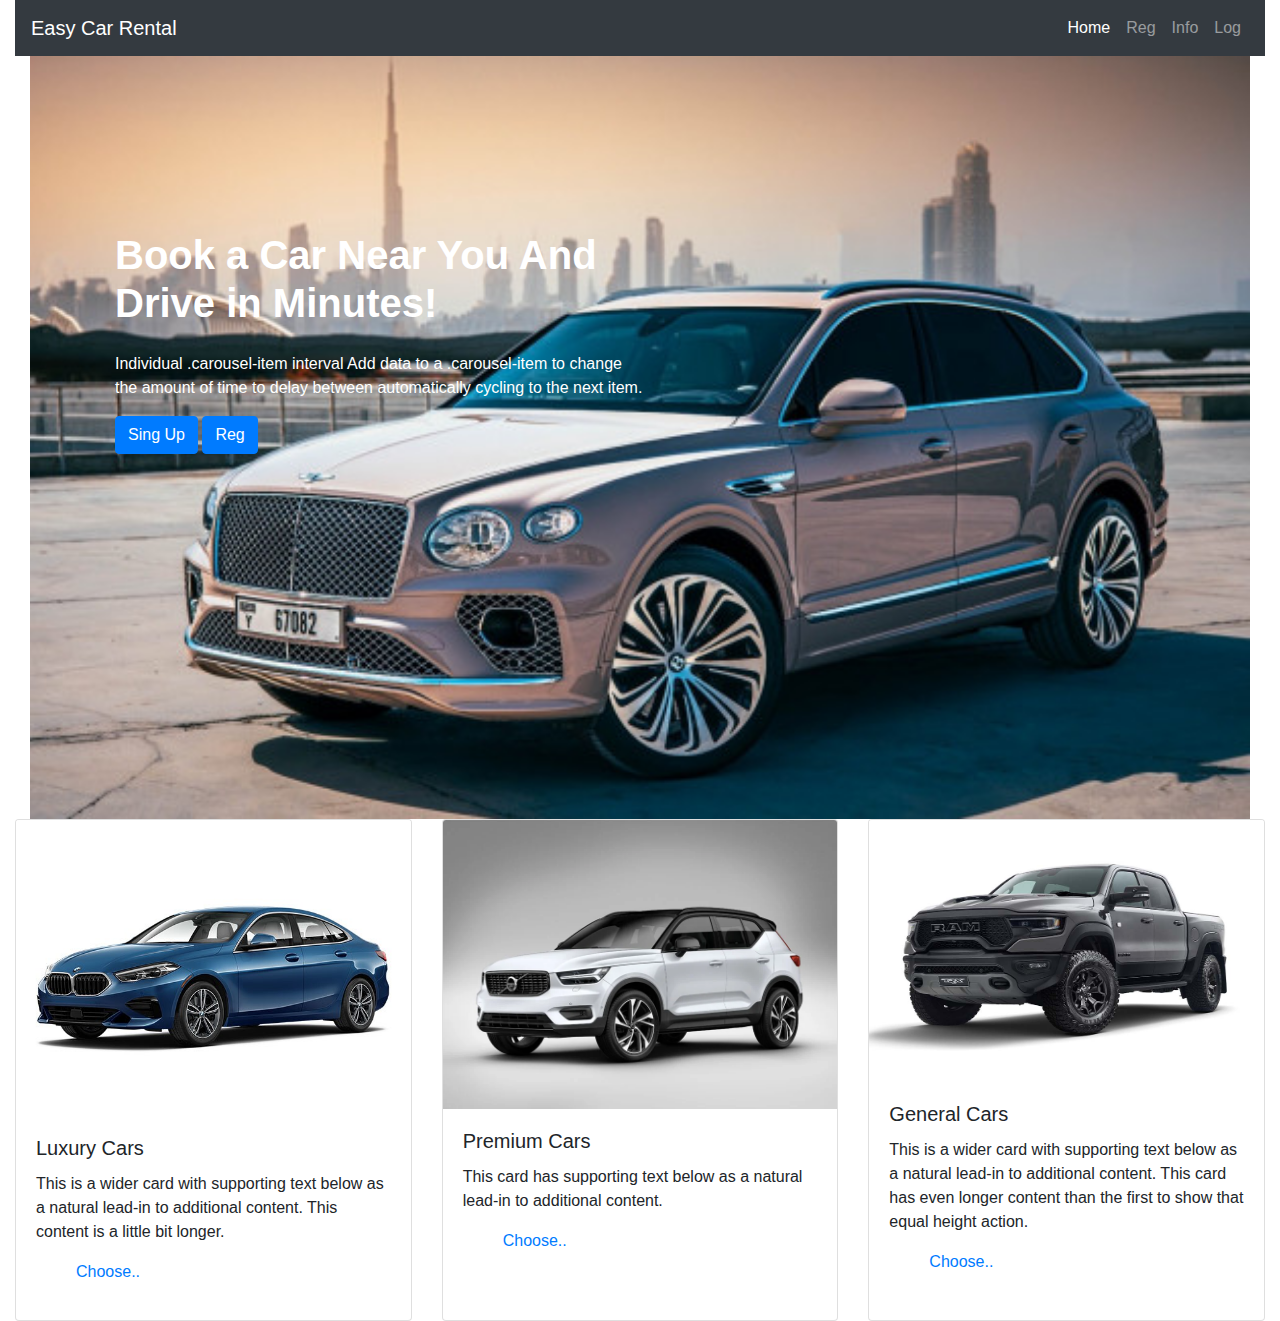
==== FrontEnd/index.html @ 1290e5ff "update" ====
<!DOCTYPE html>
<html lang="en">
<head>
    <meta charset="UTF-8">
    <title>Car Rental </title>
    <link rel="stylesheet" href="assets/css/bootstrap.css">
    <link rel="stylesheet" href="assets/css/style.css">
    <script src="https://ajax.googleapis.com/ajax/libs/jquery/3.7.1/jquery.min.js"></script>
</head>
<body>
<div class="container-fluid">

<nav class="navbar navbar-dark bg-dark navbar-expand-sm">
    <a href="" class="navbar-brand">Easy Car Rental</a>
    <button class="navbar-toggler " data-toggle="collapse" data-target="#mob"><span class="navbar-toggler-icon"></span></button>
    <div class="collapse navbar-collapse justify-content-end" id="#mob">
        <ul class="navbar-nav">
            <li class="nav-item active"><a href="" class="nav-link"> Home</a></li>
            <li class="nav-item"><a href="" class="nav-link"> Reg</a></li>
            <li class="nav-item"><a href="" class="nav-link"> Info</a></li>
            <li class="nav-item"><a href="assets/pages/dashBoard.html" class="nav-link"> Log</a></li>
        </ul>
    </div>
</nav>
    <div class="firstbox">
    <div class="col-12 ">
        <img src="assets/img/bentley-bentayga.jpg" alt="" class="mx-auto d-block img-fluid" width="1320px">
    </div><!-- 1st car-->

    <div class="dd">
        <h1 style="color: white">Book a Car Near You And <br>
        Drive in Minutes!</h1>
        <p style="color: white">Individual .carousel-item interval
        Add data to a .carousel-item to change <br>the amount of time to delay between automatically cycling to the next item.</p>
        <button type="button" class="btn btn-primary" data-toggle="modal" data-target="">
           Sing Up
        </button>
        <button type="button" class="btn btn-primary" data-toggle="modal" data-target="#exampleModalMoreContent">
            Reg
        </button>
    </div>
    </div>

    <!-- Card Deck -->
    <div class="card-deck">
        <div class="card">
            <img src="assets/img/sedan.jpg" class="card-img-top" alt="...">
            <div class="card-body">
                <h5 class="card-title"> Luxury Cars</h5>
                <p class="card-text">This is a wider card with supporting text below as a natural lead-in to additional content. This content is a little bit longer.</p>
                <ul>
                    <li style="list-style: none "><a href="assets/pages/sedanSelecting.html" >Choose..</a></li>
                </ul>
            </div>

        </div>
        <div class="card">
            <img src="assets/img/SUV.jpg" class="card-img-top" alt="...">
            <div class="card-body">
                <h5 class="card-title"> Premium Cars</h5>
                <p class="card-text">This card has supporting text below as a natural lead-in to additional content.</p>
                <ul>
                   <a href="assets/pages/sedanSelecting.html">Choose..</a>
                </ul>
            </div>

        </div>
        <div class="card" id="pickup">
            <img src="assets/img/pickup%202.jpg" class="card-img-top" alt="...">
            <div class="card-body">
                <h5 class="card-title"> General Cars</h5>
                <p class="card-text">This is a wider card with supporting text below as a natural lead-in to additional content. This card has even longer content than the first to show that equal height action.</p>
                <ul>
                  <a href="assets/pages/sedanSelecting.html">Choose..</a>
                </ul>
            </div>

        </div>
    </div>

    <div class="modal fade" tabindex="-1" id="exampleModalMoreContent" role="dialog">
        <div class="modal-dialog modal-dialog-centered" role="document">
            <div class="modal-content">
                <div class="modal-header">
                    <h5 class="modal-title">Modal title</h5>
                    <button type="button" class="close" data-dismiss="modal" aria-label="Close">
                        <span aria-hidden="true">&times;</span>
                    </button>
                </div>
                <div class="modal-body">
                    <!-- Modal Body -->
                    <form id="regForm">
                        <div class="form-group">
                            <label for="idInputTxt">Id</label>
                            <input type="text" class="form-control" id="idInputTxt" placeholder="insert Id">
                        </div>
                        <div class="form-group">
                            <label for="nameInputTxt">Name</label>
                            <input type="text" class="form-control" id="nameInputTxt" placeholder="inset Name">
                        </div>
                        <div class="form-group">
                            <label for="addressInputTxt">Address</label>
                            <input type="text" class="form-control" id="addressInputTxt" placeholder="insert Address">
                        </div>
                        <div class="form-group">
                            <label for="lidInputTxt">Lid</label>
                            <input type="text" class="form-control" id="lidInputTxt" placeholder="insert Lid">
                        </div>
                        <div class="form-group">
                            <label for="ContactInputText">Contact</label>
                            <input type="text" class="form-control" id="ContactInputText" placeholder="insert Contact">
                        </div>
                        <div class="form-group">
                            <label for="EmailInputText">Email address</label>
                            <input type="email" class="form-control" id="EmailInputText" aria-describedby="emailHelp" placeholder="Enter email">
                            <small id="emailHelp" class="form-text text-muted">We'll never share your email with anyone else.</small>
                        </div>
                        <div class="form-group form-check">
                            <input type="checkbox" class="form-check-input" id="exampleCheck1">
                            <label class="form-check-label" for="exampleCheck1">Check me out</label>
                        </div>
                        <button  id="sub" type="submit" class="btn btn-primary">Loginnnn</button>
                    </form>
                </div>
                <div class="modal-footer">
                    <p> Please login first </p>
                </div>
            </div>
        </div>
    </div>
    <!-- // Modal more content -->

    <div class="footer"></div>

</div><!--container -fluid-->


<script src="https://code.jquery.com/jquery-3.3.1.slim.min.js" integrity="sha384-q8i/X+965DzO0rT7abK41JStQIAqVgRVzpbzo5smXKp4YfRvH+8abtTE1Pi6jizo" crossorigin="anonymous"></script>
<script src="https://cdnjs.cloudflare.com/ajax/libs/popper.js/1.14.6/umd/popper.min.js" integrity="sha384-wHAiFfRlMFy6i5SRaxvfOCifBUQy1xHdJ/yoi7FRNXMRBu5WHdZYu1hA6ZOblgut" crossorigin="anonymous"></script>
<script src="https://stackpath.bootstrapcdn.com/bootstrap/4.3.1/js/bootstrap.min.js" integrity="sha384-JjSmVgyd0p3pXB1rRibZUAYoIIy6OrQ6VrjIEaFf/nJGzIxFDsf4x0xIM+B07jRM" crossorigin="anonymous"></script>
<script src="controller/ccc.js"></script>
<script src="assets/jquery/jquery.min.js"></script>



</body>
</html>
---- FrontEnd/assets/css/style.css ----
.firstbox{
    position: relative;
}

.dd{
    position: absolute;
    top: 0px;
    margin-top: 150px;
    margin-left: 100px;
}
.dd h1{
    margin: 25px;
    margin-left: 0px;
    font-weight: bold;
}
.sideTextBox{
    position: absolute;
    top: 0px;
    margin-top: 150px;
    margin-left: 850px;
}
#tb{
    margin-left: 20px;
}
.requestBOx{

}
.requestBOx img{
    margin-left: 100px;
    margin-top: 0px;
    position: relative;
}
.bInfo{
    width: 300px;
    position: absolute;
    margin-left: 330px;
    top: 290px;
}
.bReq{
    width: 300px;
}
#canB{
    margin-left: 50px;
}
#accB{
    margin-left: 150px;
}
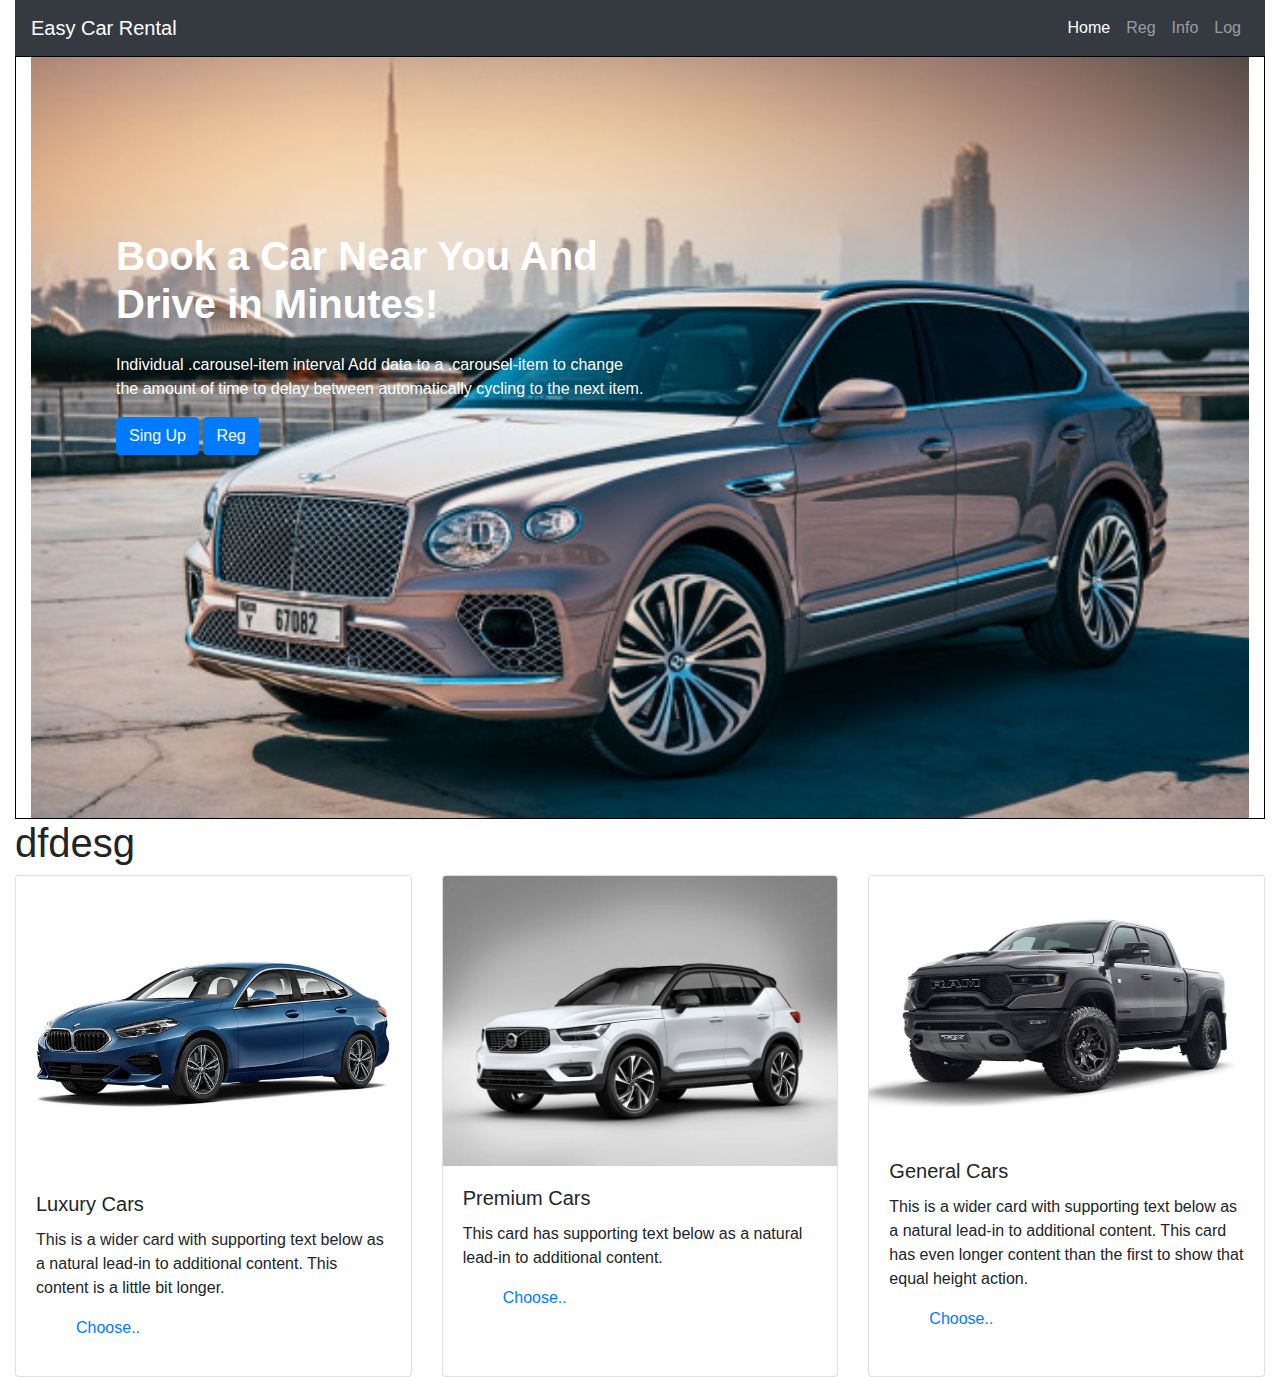
==== commit 870adb83: "commit" ====
--- a/FrontEnd/index.html
+++ b/FrontEnd/index.html
@@ -22,6 +22,7 @@
         </ul>
     </div>
 </nav>
+    <section class="sec1">
     <div class="firstbox">
     <div class="col-12 ">
         <img src="assets/img/bentley-bentayga.jpg" alt="" class="mx-auto d-block img-fluid" width="1320px">
@@ -32,7 +33,7 @@
         Drive in Minutes!</h1>
         <p style="color: white">Individual .carousel-item interval
         Add data to a .carousel-item to change <br>the amount of time to delay between automatically cycling to the next item.</p>
-        <button type="button" class="btn btn-primary" data-toggle="modal" data-target="">
+        <button id="ggg" type="button" class="btn btn-primary" data-toggle="modal" data-target="">
            Sing Up
         </button>
         <button type="button" class="btn btn-primary" data-toggle="modal" data-target="#exampleModalMoreContent">
@@ -40,7 +41,11 @@
         </button>
     </div>
     </div>
-
+    </section>
+    <section class="sec2">
+        <h1>dfdesg</h1>
+    </section>
+<section class="sec3">
     <!-- Card Deck -->
     <div class="card-deck">
         <div class="card">
@@ -49,7 +54,7 @@
                 <h5 class="card-title"> Luxury Cars</h5>
                 <p class="card-text">This is a wider card with supporting text below as a natural lead-in to additional content. This content is a little bit longer.</p>
                 <ul>
-                    <li style="list-style: none "><a href="assets/pages/sedanSelecting.html" >Choose..</a></li>
+                    <li style="list-style: none "><a href="assets/pages/luxurySelecting.html" >Choose..</a></li>
                 </ul>
             </div>
 
@@ -77,12 +82,12 @@
 
         </div>
     </div>
-
+</section>
     <div class="modal fade" tabindex="-1" id="exampleModalMoreContent" role="dialog">
         <div class="modal-dialog modal-dialog-centered" role="document">
             <div class="modal-content">
                 <div class="modal-header">
-                    <h5 class="modal-title">Modal title</h5>
+                    <h5 class="modal-title">Registration Form </h5>
                     <button type="button" class="close" data-dismiss="modal" aria-label="Close">
                         <span aria-hidden="true">&times;</span>
                     </button>
@@ -115,15 +120,11 @@
                             <input type="email" class="form-control" id="EmailInputText" aria-describedby="emailHelp" placeholder="Enter email">
                             <small id="emailHelp" class="form-text text-muted">We'll never share your email with anyone else.</small>
                         </div>
-                        <div class="form-group form-check">
-                            <input type="checkbox" class="form-check-input" id="exampleCheck1">
-                            <label class="form-check-label" for="exampleCheck1">Check me out</label>
-                        </div>
-                        <button  id="sub" type="submit" class="btn btn-primary">Loginnnn</button>
+                        <button  id="sub" type="submit" class="btn btn-primary">Register</button>
                     </form>
                 </div>
                 <div class="modal-footer">
-                    <p> Please login first </p>
+                    <p> </p>
                 </div>
             </div>
         </div>
@@ -139,6 +140,7 @@
 <script src="https://cdnjs.cloudflare.com/ajax/libs/popper.js/1.14.6/umd/popper.min.js" integrity="sha384-wHAiFfRlMFy6i5SRaxvfOCifBUQy1xHdJ/yoi7FRNXMRBu5WHdZYu1hA6ZOblgut" crossorigin="anonymous"></script>
 <script src="https://stackpath.bootstrapcdn.com/bootstrap/4.3.1/js/bootstrap.min.js" integrity="sha384-JjSmVgyd0p3pXB1rRibZUAYoIIy6OrQ6VrjIEaFf/nJGzIxFDsf4x0xIM+B07jRM" crossorigin="anonymous"></script>
 <script src="controller/ccc.js"></script>
+<Script src="controller/dashBoardController.js"></Script>
 <script src="assets/jquery/jquery.min.js"></script>
 
 
--- a/FrontEnd/assets/css/style.css
+++ b/FrontEnd/assets/css/style.css
@@ -1,5 +1,7 @@
 .firstbox{
     position: relative;
+
+    border: solid 1px black;
 }
 
 .dd{
@@ -44,4 +46,165 @@
 }
 #accB{
     margin-left: 150px;
-}+}
+.checkOutSec{
+    position: relative;
+}
+#checkOutSecTxt{
+    margin-top: 20px;
+    width: 450px;
+    height: 50px;
+    margin-left: 300px;
+}
+#checkOutSecButton{
+    position: absolute;
+    top: 0px;
+    width: 70px;
+    height: 50px;
+    margin-left: 770px;
+}
+#RCidInputTxt{
+    width: 70px;
+    height: 50px;
+}
+
+.rcoBx{
+    border: #062c33 solid 2px;
+}
+.carManageFirstBox{
+    width: 1300px;
+    position: relative;
+}
+.leftBox{
+    width: 500px;
+    height: 500px;
+}
+.rightBox{
+    position: absolute;
+    width: 800px;
+    height: 500px;
+    top: 0px;
+    margin-left: 375px;
+}
+ #searchIdTxt{
+     margin: 10px;
+   width: 550px;
+     height: 42px;
+     border-radius: 20px;
+     margin-left: 250px;
+
+}
+ #searchCarBtn{
+     position: relative;
+     margin-left: 723px;
+     top: -58px;
+     border-radius: 40px;
+ }
+ .carSearchingArea{
+     margin-left: 50px;
+
+ }
+.resultArea{
+    position: relative;
+}
+.reFirstBox{
+}
+.reSecondBox{
+    position: absolute;
+    margin-left: 650px;
+    top: 0px;
+}
+#getAllBtn{
+    position: relative;
+    margin-left: 950px;
+    top: 50px;
+    width: 160px;
+}
+.sectionTwo{
+    margin: 10px;
+    background-color: #f5f6fa;
+
+}
+.sectionOne{
+    margin: 10px;
+    background-color: #f5f6fa;
+}
+#DeleteBTN {
+    margin-bottom: 10px;
+}
+#carUpdateBtn{
+    margin-bottom: 10px;
+}
+
+.cardBox{
+    background-color: white;
+    height: 180px;
+    margin: 15px;
+    width: 600px;
+    border-radius: 20px;
+}
+
+.DriverAddBox{
+    width: 600px;
+    height: 150px;
+    border: solid 1px black;
+    background-color: #f5f6fa;
+}
+.DriverThirdBox{
+    border: solid 1px black;
+    background-color: #f5f6fa;
+    margin-top: 20px;
+    margin-bottom: 20px;
+}
+#driverSearchIdTxt{
+    margin: 10px;
+    width: 550px;
+    height: 42px;
+    border-radius: 20px;
+    margin-left: 250px;
+}
+#driverSearchBtn{
+    position: relative;
+    margin-left: 723px;
+    top: -58px;
+    border-radius: 40px;
+}
+.customerDetailsSecInRCI ,.vehicleDetailsSecInRCI,.rentDetailsSec{
+    margin: 10px;
+    width: 380px;
+    border-radius: 20px;
+    background-color: #f5f6fa;
+}
+.CusVehiDetailBox{
+    position: relative;
+}
+.vehicleDetailsSecInRCI{
+    position: absolute;
+    top:-5px;
+    margin-left: 450px;
+}
+.rentDetailsSec{
+    position: absolute;
+    top:-5px;
+    margin-left: 900px;
+}
+.rentCheckInInputBox{
+    margin-top: 80px;
+}
+
+#carContent{
+    border: black solid 1px;
+    width: 200px;
+    margin: 50px;
+}
+#carContentImg{
+    width: 150px;
+    height: 150px;
+    margin: 15px;
+}
+#carContentButton{
+    height: 30px;
+    width: 120px;
+    margin-left: 35px;
+    background-color:#b1dfbb;
+}
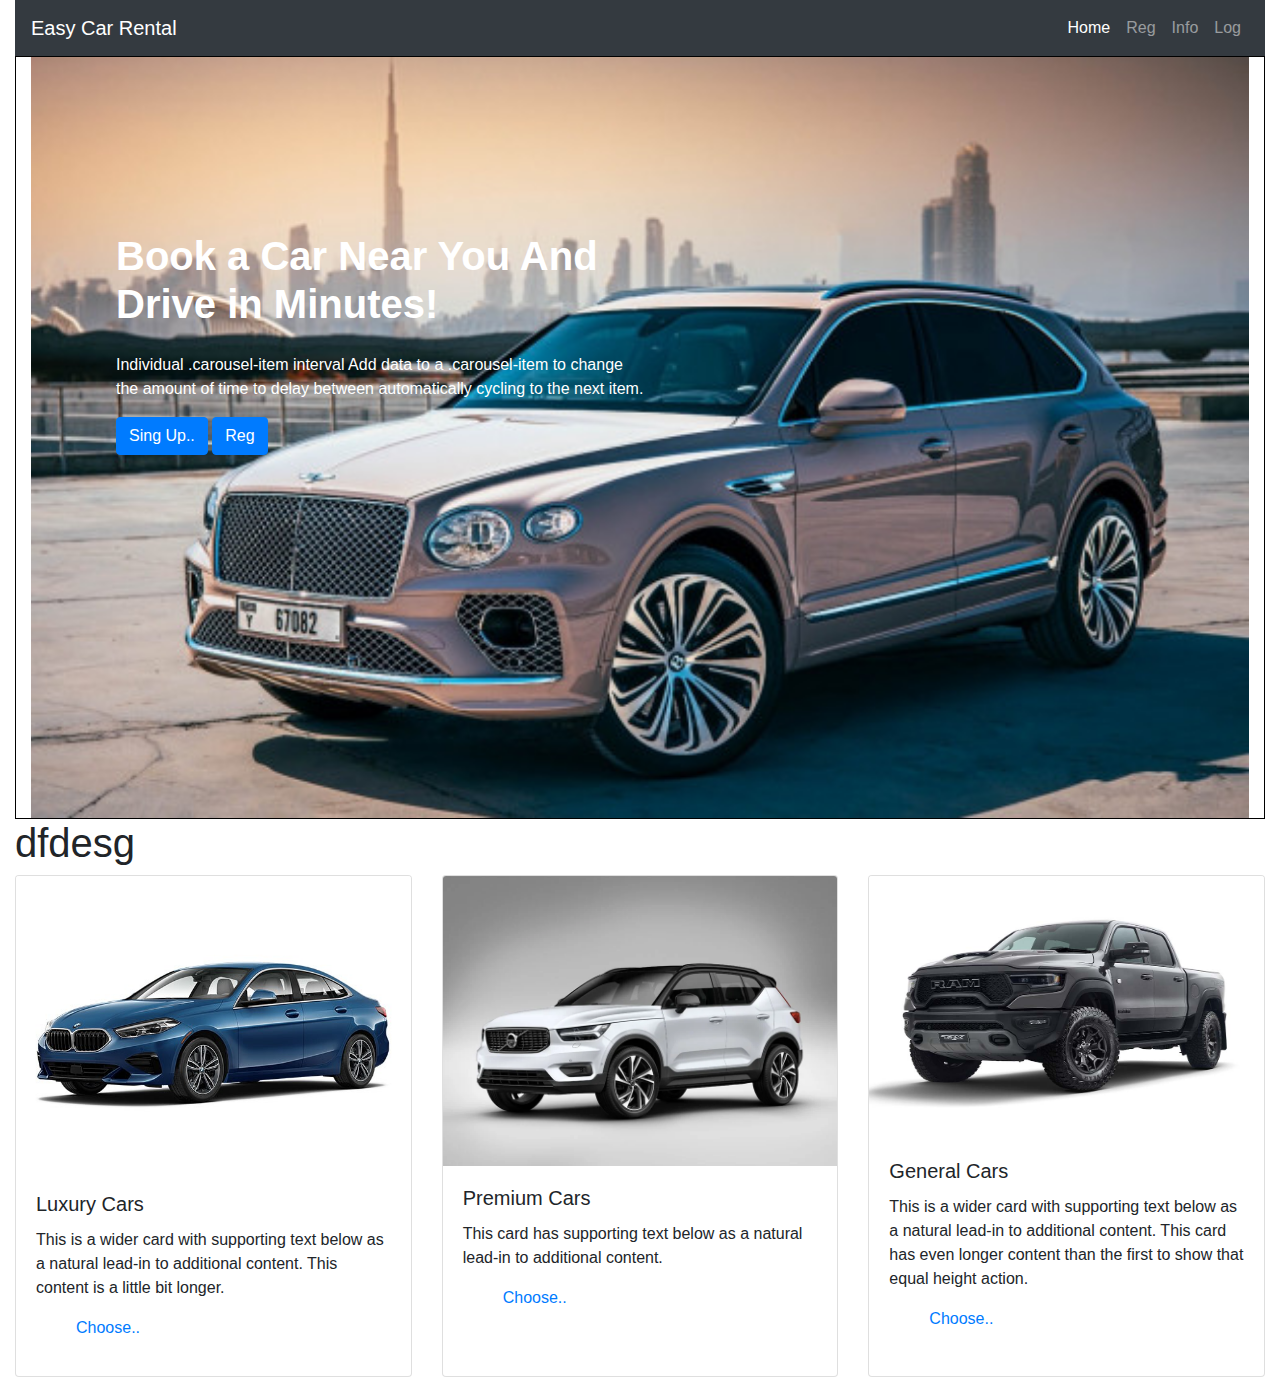
==== commit 8b90cf39: "commit" ====
--- a/FrontEnd/index.html
+++ b/FrontEnd/index.html
@@ -33,8 +33,8 @@
         Drive in Minutes!</h1>
         <p style="color: white">Individual .carousel-item interval
         Add data to a .carousel-item to change <br>the amount of time to delay between automatically cycling to the next item.</p>
-        <button id="ggg" type="button" class="btn btn-primary" data-toggle="modal" data-target="">
-           Sing Up
+        <button id="LoginButton" type="button" class="btn btn-primary" data-toggle="modal" data-target="#LoginForm">
+           Sing Up..
         </button>
         <button type="button" class="btn btn-primary" data-toggle="modal" data-target="#exampleModalMoreContent">
             Reg
@@ -131,19 +131,52 @@
     </div>
     <!-- // Modal more content -->
 
+
+    <div class="modal fade" tabindex="-1" id="LoginForm" role="dialog">
+        <div class="modal-dialog modal-dialog-centered" role="document">
+            <div class="modal-content">
+                <div class="modal-header">
+                    <h5 class="modal-title">Registration Form </h5>
+                    <button type="button" class="close" data-dismiss="modal" aria-label="Close">
+                        <span aria-hidden="true">&times;</span>
+                    </button>
+                </div>
+                <div class="modal-body">
+                    <!-- Modal Body -->
+                    <form id="LogForm">
+                        <div class="form-group">
+                            <label for="idInputTxt">Id</label>
+                            <input type="text" class="form-control" id="lgidInputTxt" placeholder="insert Id">
+                        </div>
+                        <div class="form-group">
+                            <label for="nameInputTxt">Name</label>
+                            <input type="text" class="form-control" id="lgnameInputTxt" placeholder="inset Name">
+                        </div>
+                        <button  id="LoginConformButton" type="button" class="btn btn-primary">Done</button>
+                    </form>
+                </div>
+                <div class="modal-footer">
+                    <p> </p>
+                </div>
+            </div>
+        </div>
+    </div>
+    <!-- // Modal more content -->
+
     <div class="footer"></div>
 
 </div><!--container -fluid-->
 
-
+<script src="controller/ccc.js"></script>
 <script src="https://code.jquery.com/jquery-3.3.1.slim.min.js" integrity="sha384-q8i/X+965DzO0rT7abK41JStQIAqVgRVzpbzo5smXKp4YfRvH+8abtTE1Pi6jizo" crossorigin="anonymous"></script>
 <script src="https://cdnjs.cloudflare.com/ajax/libs/popper.js/1.14.6/umd/popper.min.js" integrity="sha384-wHAiFfRlMFy6i5SRaxvfOCifBUQy1xHdJ/yoi7FRNXMRBu5WHdZYu1hA6ZOblgut" crossorigin="anonymous"></script>
 <script src="https://stackpath.bootstrapcdn.com/bootstrap/4.3.1/js/bootstrap.min.js" integrity="sha384-JjSmVgyd0p3pXB1rRibZUAYoIIy6OrQ6VrjIEaFf/nJGzIxFDsf4x0xIM+B07jRM" crossorigin="anonymous"></script>
-<script src="controller/ccc.js"></script>
 <Script src="controller/dashBoardController.js"></Script>
 <script src="assets/jquery/jquery.min.js"></script>
 
 
+<script>
 
+</script>
 </body>
 </html>--- a/FrontEnd/assets/css/style.css
+++ b/FrontEnd/assets/css/style.css
@@ -208,3 +208,13 @@
     margin-left: 35px;
     background-color:#b1dfbb;
 }
+#pickupday {
+    margin-left: 170px;
+}
+#rentdays{
+    margin-left: 190px;
+}
+#errorMsg{
+    color: red;
+    margin-left: 120px;
+}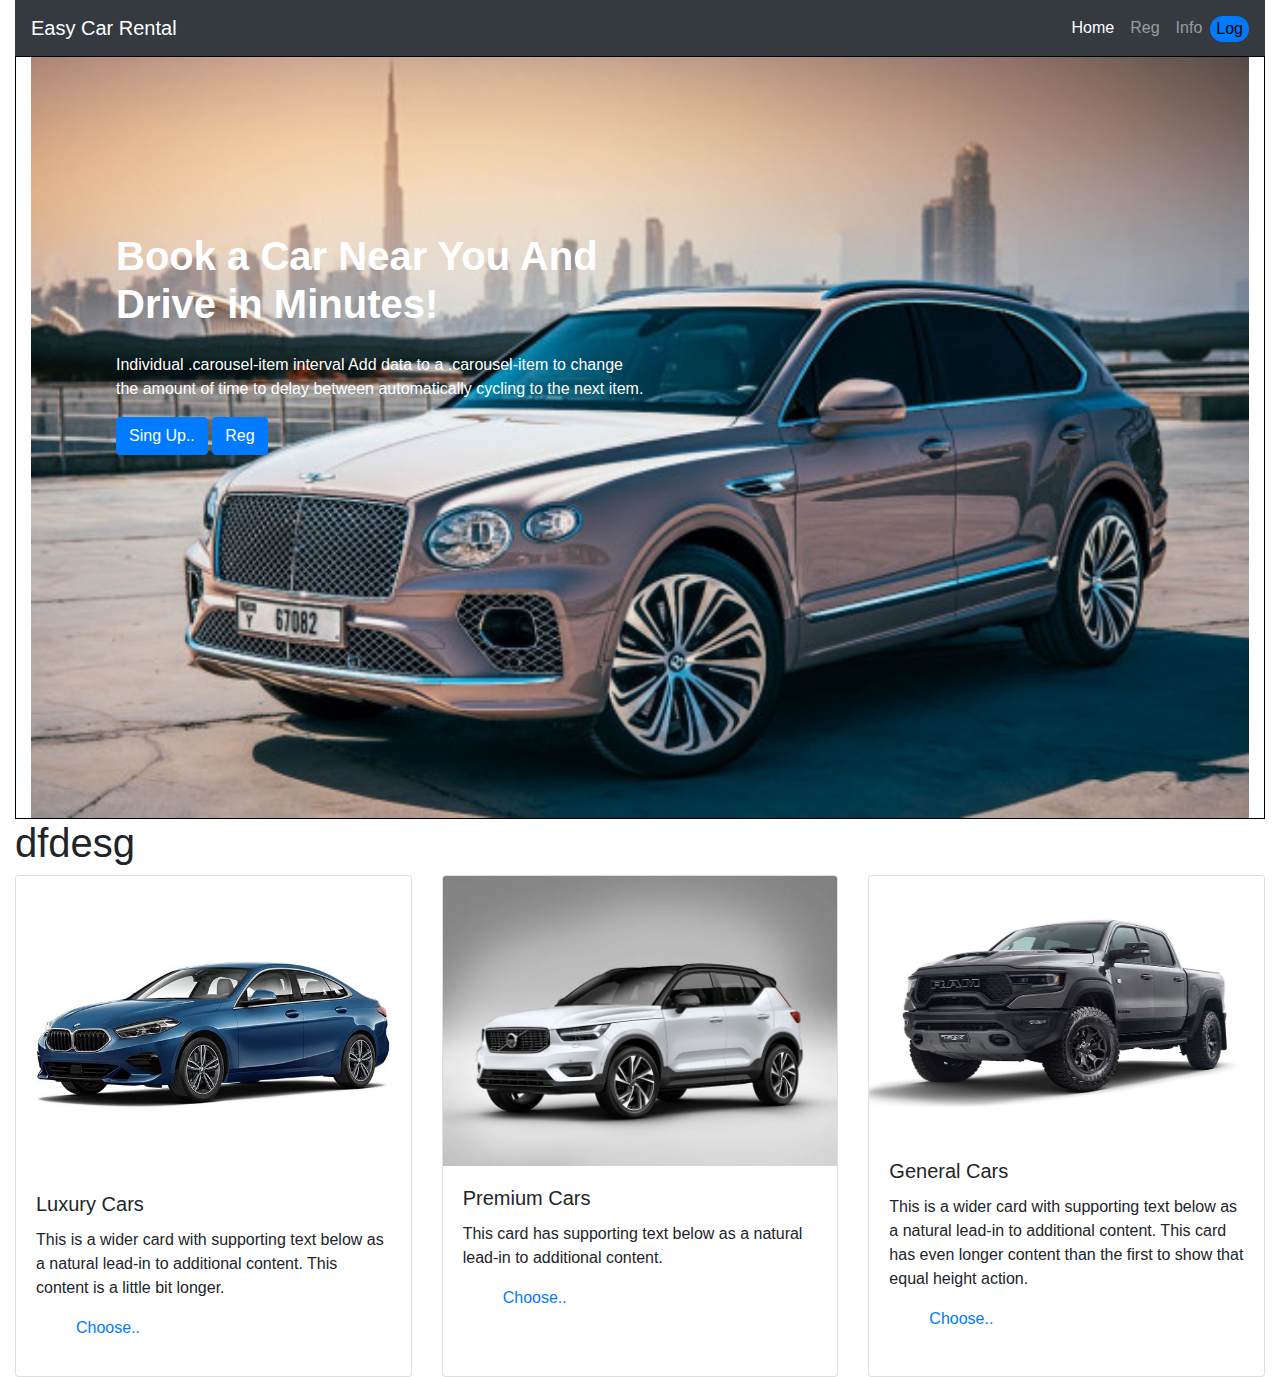
==== commit 49e0b5d0: "commit" ====
--- a/FrontEnd/index.html
+++ b/FrontEnd/index.html
@@ -18,7 +18,7 @@
             <li class="nav-item active"><a href="" class="nav-link"> Home</a></li>
             <li class="nav-item"><a href="" class="nav-link"> Reg</a></li>
             <li class="nav-item"><a href="" class="nav-link"> Info</a></li>
-            <li class="nav-item"><a href="assets/pages/dashBoard.html" class="nav-link"> Log</a></li>
+            <li class="nav-item"><button class="bg-primary" id="AdminLoginBtn" data-toggle="modal" data-target="#adminLoginForm">Log</button></li>
         </ul>
     </div>
 </nav>
@@ -152,6 +152,7 @@
                             <label for="nameInputTxt">Name</label>
                             <input type="text" class="form-control" id="lgnameInputTxt" placeholder="inset Name">
                         </div>
+                        <div id="loginErr"></div>
                         <button  id="LoginConformButton" type="button" class="btn btn-primary">Done</button>
                     </form>
                 </div>
@@ -163,10 +164,42 @@
     </div>
     <!-- // Modal more content -->
 
+    <div class="modal fade" tabindex="-1" id="adminLoginForm" role="dialog">
+        <div class="modal-dialog modal-dialog-centered" role="document">
+            <div class="modal-content">
+                <div class="modal-header">
+                    <h5 class="modal-title">Admin Login Form </h5>
+                    <button type="button" class="close" data-dismiss="modal" aria-label="Close">
+                        <span aria-hidden="true">&times;</span>
+                    </button>
+                </div>
+                <div class="modal-body">
+                    <!-- Modal Body -->
+                    <form id="adLogForm">
+                        <div class="form-group">
+                            <label for="idInputTxt">Id</label>
+                            <input type="text" class="form-control" id="adlgidInputTxt" placeholder="insert Id">
+                        </div>
+                        <div class="form-group">
+                            <label for="nameInputTxt">Name</label>
+                            <input type="text" class="form-control" id="adlgnameInputTxt" placeholder="inset Name">
+                        </div>
+                        <div id="adloginErr"></div>
+                        <button  id="adLoginConformButton" type="button" class="btn btn-primary">Done</button>
+                    </form>
+                </div>
+                <div class="modal-footer">
+                    <p> </p>
+                </div>
+            </div>
+        </div>
+    </div>
+    <!-- // Modal more content -->
+
     <div class="footer"></div>
 
 </div><!--container -fluid-->
-
+<script src="controller/pss.js"></script>
 <script src="controller/ccc.js"></script>
 <script src="https://code.jquery.com/jquery-3.3.1.slim.min.js" integrity="sha384-q8i/X+965DzO0rT7abK41JStQIAqVgRVzpbzo5smXKp4YfRvH+8abtTE1Pi6jizo" crossorigin="anonymous"></script>
 <script src="https://cdnjs.cloudflare.com/ajax/libs/popper.js/1.14.6/umd/popper.min.js" integrity="sha384-wHAiFfRlMFy6i5SRaxvfOCifBUQy1xHdJ/yoi7FRNXMRBu5WHdZYu1hA6ZOblgut" crossorigin="anonymous"></script>
--- a/FrontEnd/assets/css/style.css
+++ b/FrontEnd/assets/css/style.css
@@ -217,4 +217,14 @@
 #errorMsg{
     color: red;
     margin-left: 120px;
+}
+#requestBox{
+    border: solid red 1px;
+    width: 200px;
+    margin: 20px 15px;
+}
+#AdminLoginBtn{
+    border: white;
+    margin-top:8px;
+    border-radius: 15px;
 }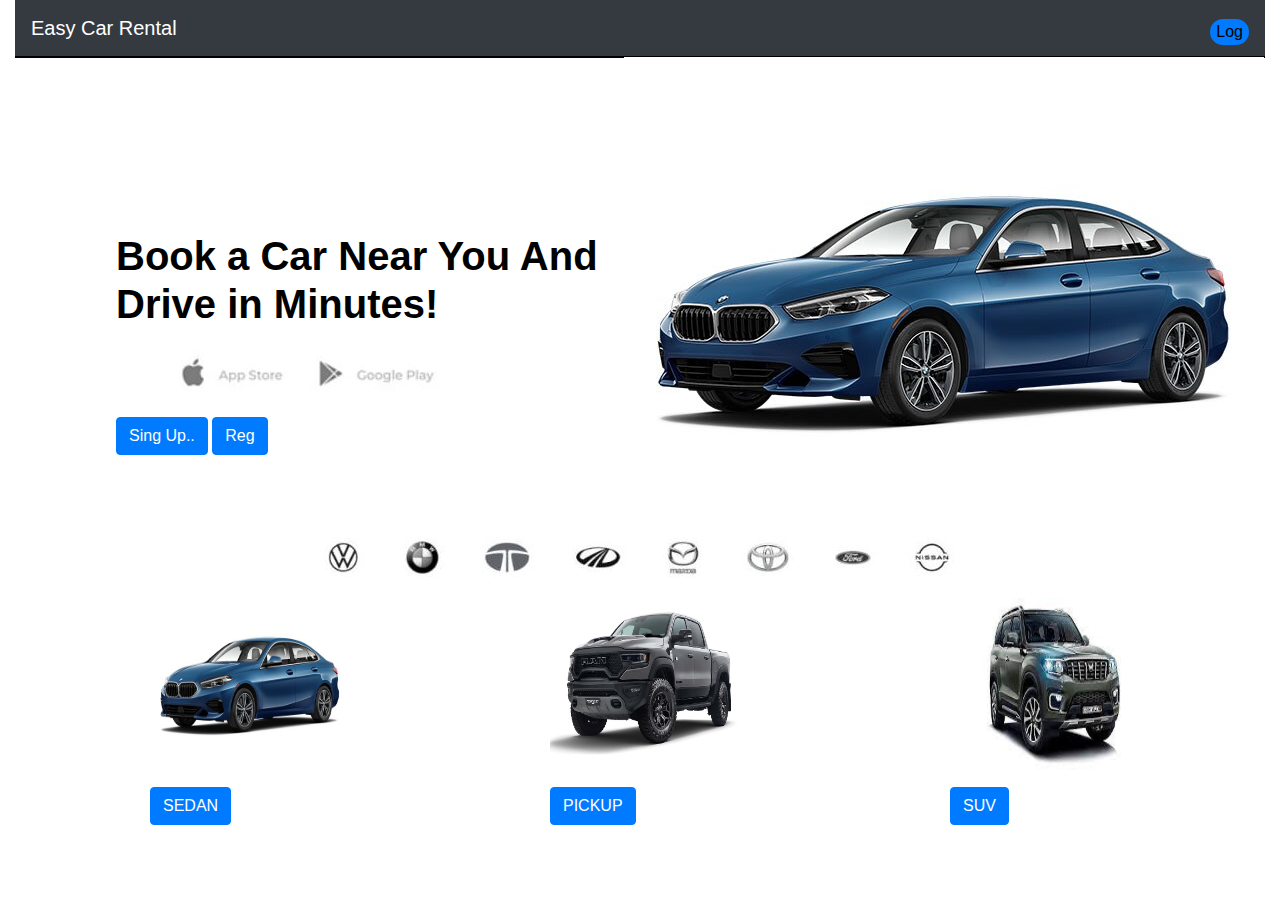
==== commit 38361dea: "commit" ====
--- a/FrontEnd/index.html
+++ b/FrontEnd/index.html
@@ -15,21 +15,21 @@
     <button class="navbar-toggler " data-toggle="collapse" data-target="#mob"><span class="navbar-toggler-icon"></span></button>
     <div class="collapse navbar-collapse justify-content-end" id="#mob">
         <ul class="navbar-nav">
-            <li class="nav-item active"><a href="" class="nav-link"> Home</a></li>
-            <li class="nav-item"><a href="" class="nav-link"> Reg</a></li>
-            <li class="nav-item"><a href="" class="nav-link"> Info</a></li>
             <li class="nav-item"><button class="bg-primary" id="AdminLoginBtn" data-toggle="modal" data-target="#adminLoginForm">Log</button></li>
         </ul>
     </div>
 </nav>
     <section class="sec1">
     <div class="firstbox">
-    <div class="col-12 ">
-        <img src="assets/img/bentley-bentayga.jpg" alt="" class="mx-auto d-block img-fluid" width="1320px">
-    </div><!-- 1st car-->
+        <div id="HomeCover">
+            <div id="leftDivInHomeCover"></div><!--leftDivInHomeCover-->
+            <div id="rightDivInHomeCover">
+                <img src="assets/img/sedan.jpg" alt="" class="mx-auto d-block img-fluid">
+            </div><!--rightDivInHomeCover-->
+        </div><!--HomeCover-->
 
     <div class="dd">
-        <h1 style="color: white">Book a Car Near You And <br>
+        <h1 style="color: black">Book a Car Near You And <br>
         Drive in Minutes!</h1>
         <p style="color: white">Individual .carousel-item interval
         Add data to a .carousel-item to change <br>the amount of time to delay between automatically cycling to the next item.</p>
@@ -39,50 +39,35 @@
         <button type="button" class="btn btn-primary" data-toggle="modal" data-target="#exampleModalMoreContent">
             Reg
         </button>
+        <img id="appleStore" src="assets/img/Capture2.JPG" alt=""  >
+
     </div>
     </div>
     </section>
-    <section class="sec2">
-        <h1>dfdesg</h1>
-    </section>
-<section class="sec3">
-    <!-- Card Deck -->
-    <div class="card-deck">
-        <div class="card">
-            <img src="assets/img/sedan.jpg" class="card-img-top" alt="...">
-            <div class="card-body">
-                <h5 class="card-title"> Luxury Cars</h5>
-                <p class="card-text">This is a wider card with supporting text below as a natural lead-in to additional content. This content is a little bit longer.</p>
-                <ul>
-                    <li style="list-style: none "><a href="assets/pages/luxurySelecting.html" >Choose..</a></li>
-                </ul>
-            </div>
-
-        </div>
-        <div class="card">
-            <img src="assets/img/SUV.jpg" class="card-img-top" alt="...">
-            <div class="card-body">
-                <h5 class="card-title"> Premium Cars</h5>
-                <p class="card-text">This card has supporting text below as a natural lead-in to additional content.</p>
-                <ul>
-                   <a href="assets/pages/sedanSelecting.html">Choose..</a>
-                </ul>
-            </div>
-
-        </div>
-        <div class="card" id="pickup">
-            <img src="assets/img/pickup%202.jpg" class="card-img-top" alt="...">
-            <div class="card-body">
-                <h5 class="card-title"> General Cars</h5>
-                <p class="card-text">This is a wider card with supporting text below as a natural lead-in to additional content. This card has even longer content than the first to show that equal height action.</p>
-                <ul>
-                  <a href="assets/pages/sedanSelecting.html">Choose..</a>
-                </ul>
-            </div>
-
-        </div>
-    </div>
-</section>
+
+
+    <div class="sec2">
+    </div>
+
+    <div id="Tst">
+        <img id="vehicleModels2" src="assets/img/vvvvvv.JPG" alt="" >
+
+        <div id="VehicleCategory" class="d-flex justify-content-around">
+            <div id="VehicleCategory1">
+                <img id="VehicleCategory11" src="assets/img/sedan.jpg" alt="" >
+                <button id="sedanBtn" class="btn btn-primary mt-2">SEDAN</button>
+            </div>
+            <div id="VehicleCategory2">
+                <img id="VehicleCategory12" src="assets/img/pickup%202.jpg" alt="" >
+                <button id="pickupBtn" class="btn btn-primary mt-2">PICKUP</button>
+            </div>
+            <div id="VehicleCategory3">
+                <img id="VehicleCategory13" src="assets/img/mSuv.jpeg" alt="" >
+                <button id="suvBtn" class="btn btn-primary mt-2">SUV</button>
+            </div>
+        </div>
+    </div>
+
     <div class="modal fade" tabindex="-1" id="exampleModalMoreContent" role="dialog">
         <div class="modal-dialog modal-dialog-centered" role="document">
             <div class="modal-content">
@@ -185,7 +170,7 @@
                             <input type="text" class="form-control" id="adlgnameInputTxt" placeholder="inset Name">
                         </div>
                         <div id="adloginErr"></div>
-                        <button  id="adLoginConformButton" type="button" class="btn btn-primary">Done</button>
+                        <button  id="adLoginConformBtn" type="button" class="btn btn-primary">Done</button>
                     </form>
                 </div>
                 <div class="modal-footer">
@@ -200,7 +185,7 @@
 
 </div><!--container -fluid-->
 <script src="controller/pss.js"></script>
-<script src="controller/ccc.js"></script>
+<script src="controller/IndexController.js"></script>
 <script src="https://code.jquery.com/jquery-3.3.1.slim.min.js" integrity="sha384-q8i/X+965DzO0rT7abK41JStQIAqVgRVzpbzo5smXKp4YfRvH+8abtTE1Pi6jizo" crossorigin="anonymous"></script>
 <script src="https://cdnjs.cloudflare.com/ajax/libs/popper.js/1.14.6/umd/popper.min.js" integrity="sha384-wHAiFfRlMFy6i5SRaxvfOCifBUQy1xHdJ/yoi7FRNXMRBu5WHdZYu1hA6ZOblgut" crossorigin="anonymous"></script>
 <script src="https://stackpath.bootstrapcdn.com/bootstrap/4.3.1/js/bootstrap.min.js" integrity="sha384-JjSmVgyd0p3pXB1rRibZUAYoIIy6OrQ6VrjIEaFf/nJGzIxFDsf4x0xIM+B07jRM" crossorigin="anonymous"></script>
--- a/FrontEnd/assets/css/style.css
+++ b/FrontEnd/assets/css/style.css
@@ -227,4 +227,39 @@
     border: white;
     margin-top:8px;
     border-radius: 15px;
+}
+#rightDivInHomeCover{
+    position: relative;
+    float: right;
+}
+#appleStore{
+    margin-left: -100px;
+    margin-top: -120px;
+}
+#vehicleModelsll{
+    margin-top: 450px;
+    margin-left: 10px;
+}
+#vehicleModels2{
+    margin-left: 250px;
+}
+#Tst{
+    width: 1200px;
+
+    margin-left: 60px;
+    margin-top: 400px;
+}
+#VehicleCategory1,#VehicleCategory2,#VehicleCategory3{
+    height: 250px;
+    width: 250px;
+
+}
+#VehicleCategory11,#VehicleCategory12,#VehicleCategory13{
+    height: 200px;
+    width: 200px;
+}
+
+#tripKmInputTxt,#payIdTxt{
+    width: 250px;
+    margin-top: 20px;
 }